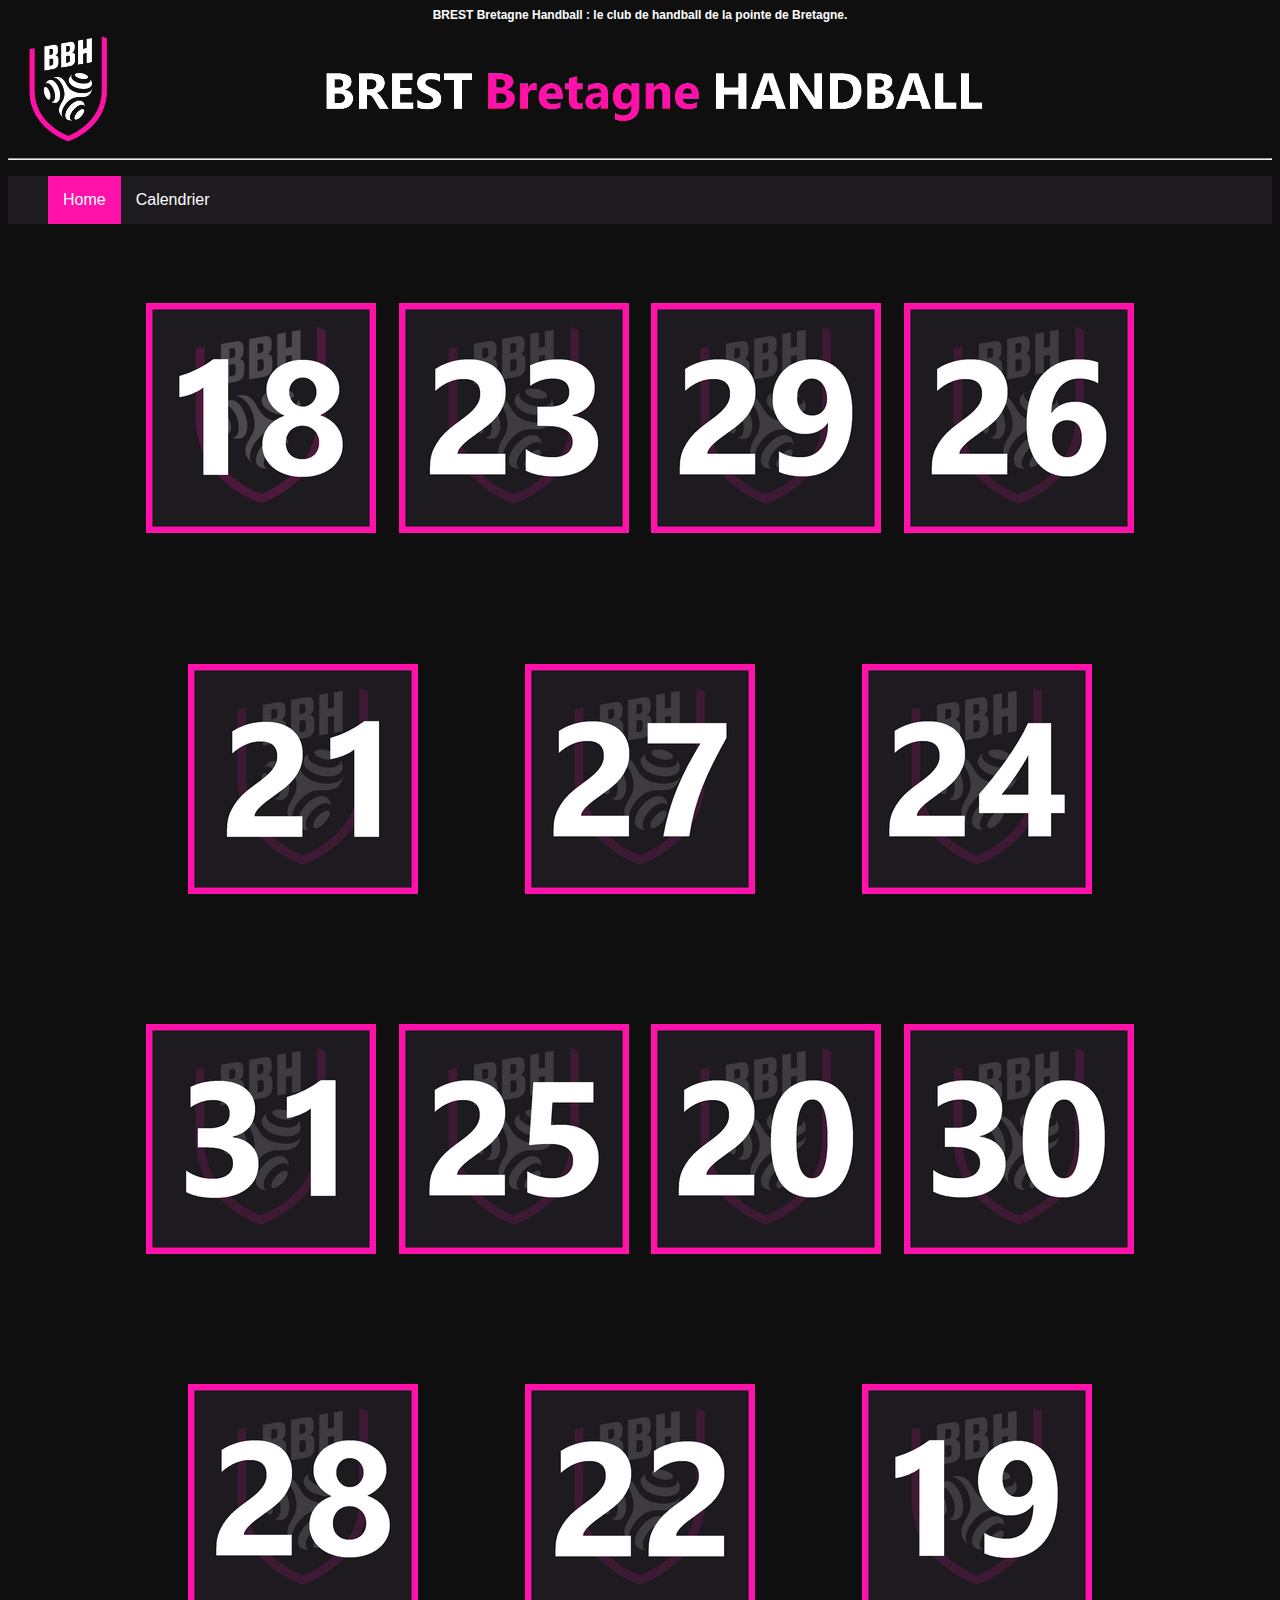
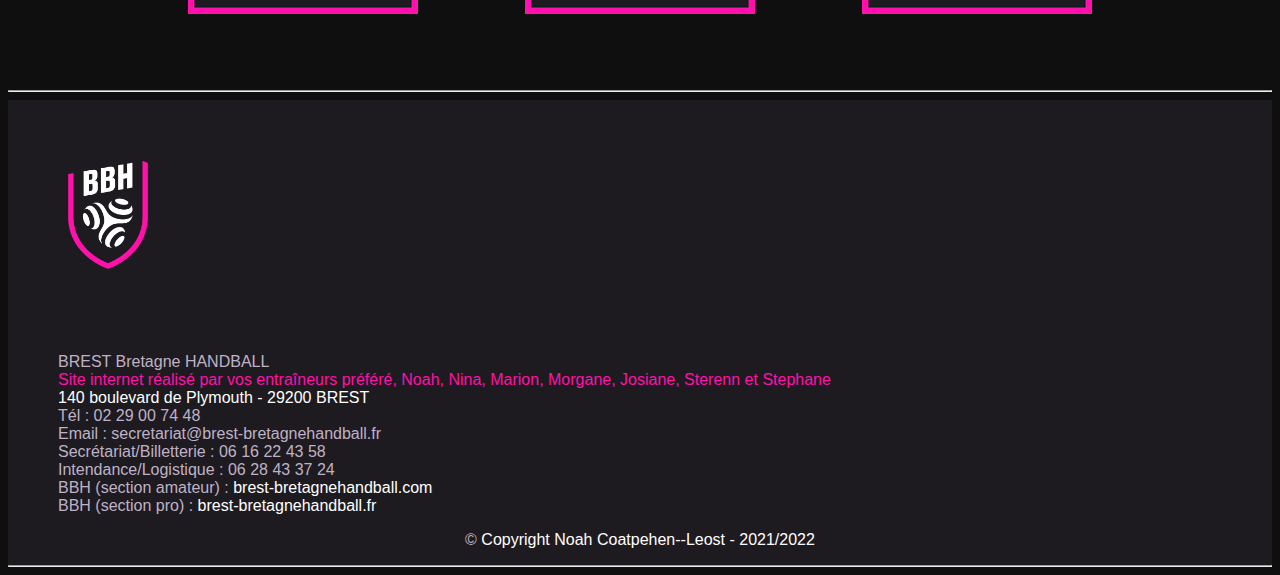
==== index.html @ ed50c21b "Add files via upload" ====
<!DOCTYPE html>
<html lang="fr">
<head>
    <title>Calendrier De L'Avant U9 BBH</title>
    <head>
        <meta name="description" content="Equipe Masculine BBH">
        <meta name="author" content="Coatpehen Leost Noah">
        <meta name="keywords" content="Projet, L1 ISI, Brest">
        <meta charset="UTF-8">
        <title>Calendrier De L'Avant U9</title>
        <link rel="stylesheet" href="css/style.css">
        <link rel="shortcut icon" href="img/favicon.png" type="image/x-icon">
    </head>
</head>

<body>
    <div class=tete>
        <h1>BREST Bretagne Handball : le club de handball de la pointe de Bretagne.</h1>
    </div>

    <div class=logo>
    <img src="img/logo_baniere_6.png" alt="Logo BBH Blanc" width="100%" />
    </div>

    <hr>

    <div class=nav>
    <ul>
        <li class="active"><a href="index.html">Home</a></li>
        <li><a href="page/calendrier.html">Calendrier</a></li>
    </ul>
    </div>
    <div class=cases>
        
        <a href="data/18.pdf"><img src="img/18 petit.png"></a>
        <a href="data/23.pdf"><img src="img/23.png"></a>
        <a href="data/29.jpg"><img src="img/29.png"></a>
        <a href="data/26.jpg"><img src="img/26.png"></a>
    </div>
    <div class=cases_2>
        <a href="data/21.pdf"><img src="img/21.png"></a>
        <a href="data/27.jpg"><img src="img/27.png"></a>
        <a href="data/24.pdf"><img src="img/24.png"></a>
    </div>
    <div class=cases_3>
        <a href="data/31.pdf"><img src="img/31.png"></a>
        <a href="data/25.pdf"><img src="img/25.png"></a>
        <a href="data/20.jpg"><img src="img/20.png"></a>
        <a href="data/30.pdf"><img src="img/30.png"></a>
    </div>
    <div class=cases_4>
        <a href="data/28.jpg"><img src="img/28.png"></a>
        <a href="data/22.pdf"><img src="img/22.png"></a>
        <a href="data/19.pdf"><img src="img/19.png"></a>
    </div>

    <hr>
    <div class=fin>
        <img src="img/logo_blanc.png" alt="Logo BBH Blanc" width="100px" style="margin: 50px"; />
        <p style="margin-left: 50px;">BREST Bretagne HANDBALL<br>
            <a style="color: rgb(255,17,170);">Site internet réalisé par vos entraîneurs préféré, Noah, Nina, Marion, Morgane, Josiane, Sterenn et Stephane</a><br>
            <a href="https://www.google.com/maps/place/140+Bd+de+Plymouth,+29200+Brest/@48.3873925,-4.5222575,17z/data=!3m1!4b1!4m5!3m4!1s0x4816bea12023fe5d:0x4b03109220390fb2!8m2!3d48.3873925!4d-4.5200688">140 boulevard de Plymouth - 29200 BREST</a><br>
            Tél : 02 29 00 74 48<br>
            Email : secretariat@brest-bretagnehandball.fr<br>
            Secrétariat/Billetterie : 06 16 22 43 58<br>
            Intendance/Logistique : 06 28 43 37 24<br>
            BBH (section amateur) : <a href="https://www.brest-bretagnehandball.com">brest-bretagnehandball.com</a><br>
            BBH (section pro) : <a href="https://www.brest-bretagnehandball.fr">brest-bretagnehandball.fr</a><br>

        </p>
        <p style="text-align:center;">&copy; <a href="https://www.instagram.com/noah_coatpehen/?hl=fr">Copyright Noah Coatpehen--Leost - 2021/2022</a></p>
        <hr>
    </div>
    
</body>
</html>
---- css/style.css ----
body{
    background-color: rgb(15, 15, 15);
}

/*Logo et texte de titre*/

.logo{
    font-family: -apple-system, BlinkMacSystemFont, 'Segoe UI', Roboto, Oxygen, Ubuntu, Cantarell, 'Open Sans', 'Helvetica Neue', sans-serif;
    color: rgb(255, 255, 255)
}

.logo p{
    color: rgb(255,17,170);
}





/*Navigation*/

.nav ul{
    list-style-type: none;
    background-color: rgb(30, 27, 32);
    overflow: hidden;
    font-family: -apple-system, BlinkMacSystemFont, 'Segoe UI', Roboto, Oxygen, Ubuntu, Cantarell, 'Open Sans', 'Helvetica Neue', sans-serif;
}

.nav li{
    float:left;
}

.nav li a{
    display: block;
    padding: 15px;
    text-decoration: none;
    color: rgb(255,255,255);
}

.nav li a:hover{
    background-color:rgb(255,17,170);
}

.active{
    background-color:rgb(255,17,170);
}

.nav{
    
    top:0;
}

/*Page de presentation*/

p{
    color:rgb(191,178,198);
    font-family: -apple-system, BlinkMacSystemFont, 'Segoe UI', Roboto, Oxygen, Ubuntu, Cantarell, 'Open Sans', 'Helvetica Neue', sans-serif;
}

h1{
    color:rgb(255,255,255);
    text-align: center;
    font-family: -apple-system, BlinkMacSystemFont, 'Segoe UI', Roboto, Oxygen, Ubuntu, Cantarell, 'Open Sans', 'Helvetica Neue', sans-serif;
}

#PRESENTATION{
    margin-left: auto;
    margin-right: auto;
    width: 80%;
    overflow: hidden;
}

.tete{
    margin-left: auto;
    margin-right: auto;
    color:rgb(255,255,255);
    text-align: center;
    font-size: 6px;
    font-family: -apple-system, BlinkMacSystemFont, 'Segoe UI', Roboto, Oxygen, Ubuntu, Cantarell, 'Open Sans', 'Helvetica Neue', sans-serif;
}

.fin{
    background-color: rgb(30, 27, 32);
}

.fin p a{
    text-decoration: none;
    color: rgb(255, 255, 255)

}

.tableau{
    color:rgb(255,255,255);
    text-align: center;
}

.feuille a{
    text-decoration: rgb(191,178,198);
    color: rgb(191,178,198);
}

.feuille h2{
    color:rgb(191,178,198);
}


/*Carrousel de photos*/

.images{
    display: flex;
    animation-duration: 40s;
    animation-name: Photo;
    animation-iteration-count: infinite;
}

@keyframes Photo {
    0% {
        transform: translateX(0);
    }
    12.5% {
        transform: translateX(-100%);
    }
    25% {
        transform: translateX(-200%);
    }
    37.5% {
        transform: translateX(-300%);
    }
    50% {
        transform: translateX(-400%);
    }
    62.5% {
        transform: translateX(-500%);
    }
    75% {
        transform: translateX(-600%);
    }
    87.5% {
        transform: translateX(-700%);
    }
    100% {
        transform: translateX(0);
    }

}

#legende {
    text-align: center;
    width: 80%;
    margin-left: auto;
    margin-right: auto;
    padding: 2%;
}

#article {
    display: flex;
    width: 80%;
    margin-left: auto;
    margin-right: auto;
    color: rgb(191,178,198);
    font-family: -apple-system, BlinkMacSystemFont, 'Segoe UI', Roboto, Oxygen, Ubuntu, Cantarell, 'Open Sans', 'Helvetica Neue', sans-serif;
    justify-content: space-around;
    padding: 5%;


}

.gauche {
    display: flex;
    justify-content: flex-start;
}


#article table th{
    background-color: rgb(255,17,170);
    color:rgb(15, 15, 15);
    height:50px;
    text-align: center;
    padding: 5px;
}

#article table{
    border-collapse: collapse;
    width: 100%;
}

#article table td{
    height:30px;
    text-align: center;
    border: 3px solid rgb(15, 15, 15);

}

#article .gauche table {
    width: 100%;
}

.InC {
    font-family: -apple-system, BlinkMacSystemFont, 'Segoe UI', Roboto, Oxygen, Ubuntu, Cantarell, 'Open Sans', 'Helvetica Neue', sans-serif;
    color: rgb(191,178,198);
}

.social{
    display: flex;
    width: 80%;
    margin-left: auto;
    margin-right: auto;
    justify-content: space-around;
    padding: 5%;
}

.social .twitter {
    width: 50%;
}

.lien{
    display: flex;
    width: 35%;
    margin-left: auto;
    margin-right: auto;
    padding: 5%;
    
}

.cases{
    display: flex;
    width: 80%;
    margin-left: auto;
    margin-right: auto;
    justify-content: space-around;
    padding: 5%;

}

.cases_2{
    display: flex;
    width: 80%;
    margin-left: auto;
    margin-right: auto;
    justify-content: space-around;
    padding: 5%;
}

.cases_3{
    display: flex;
    width: 80%;
    margin-left: auto;
    margin-right: auto;
    justify-content: space-around;
    padding: 5%;
}

.cases_4{
    display: flex;
    width: 80%;
    margin-left: auto;
    margin-right: auto;
    justify-content: space-around;
    padding: 5%;
}
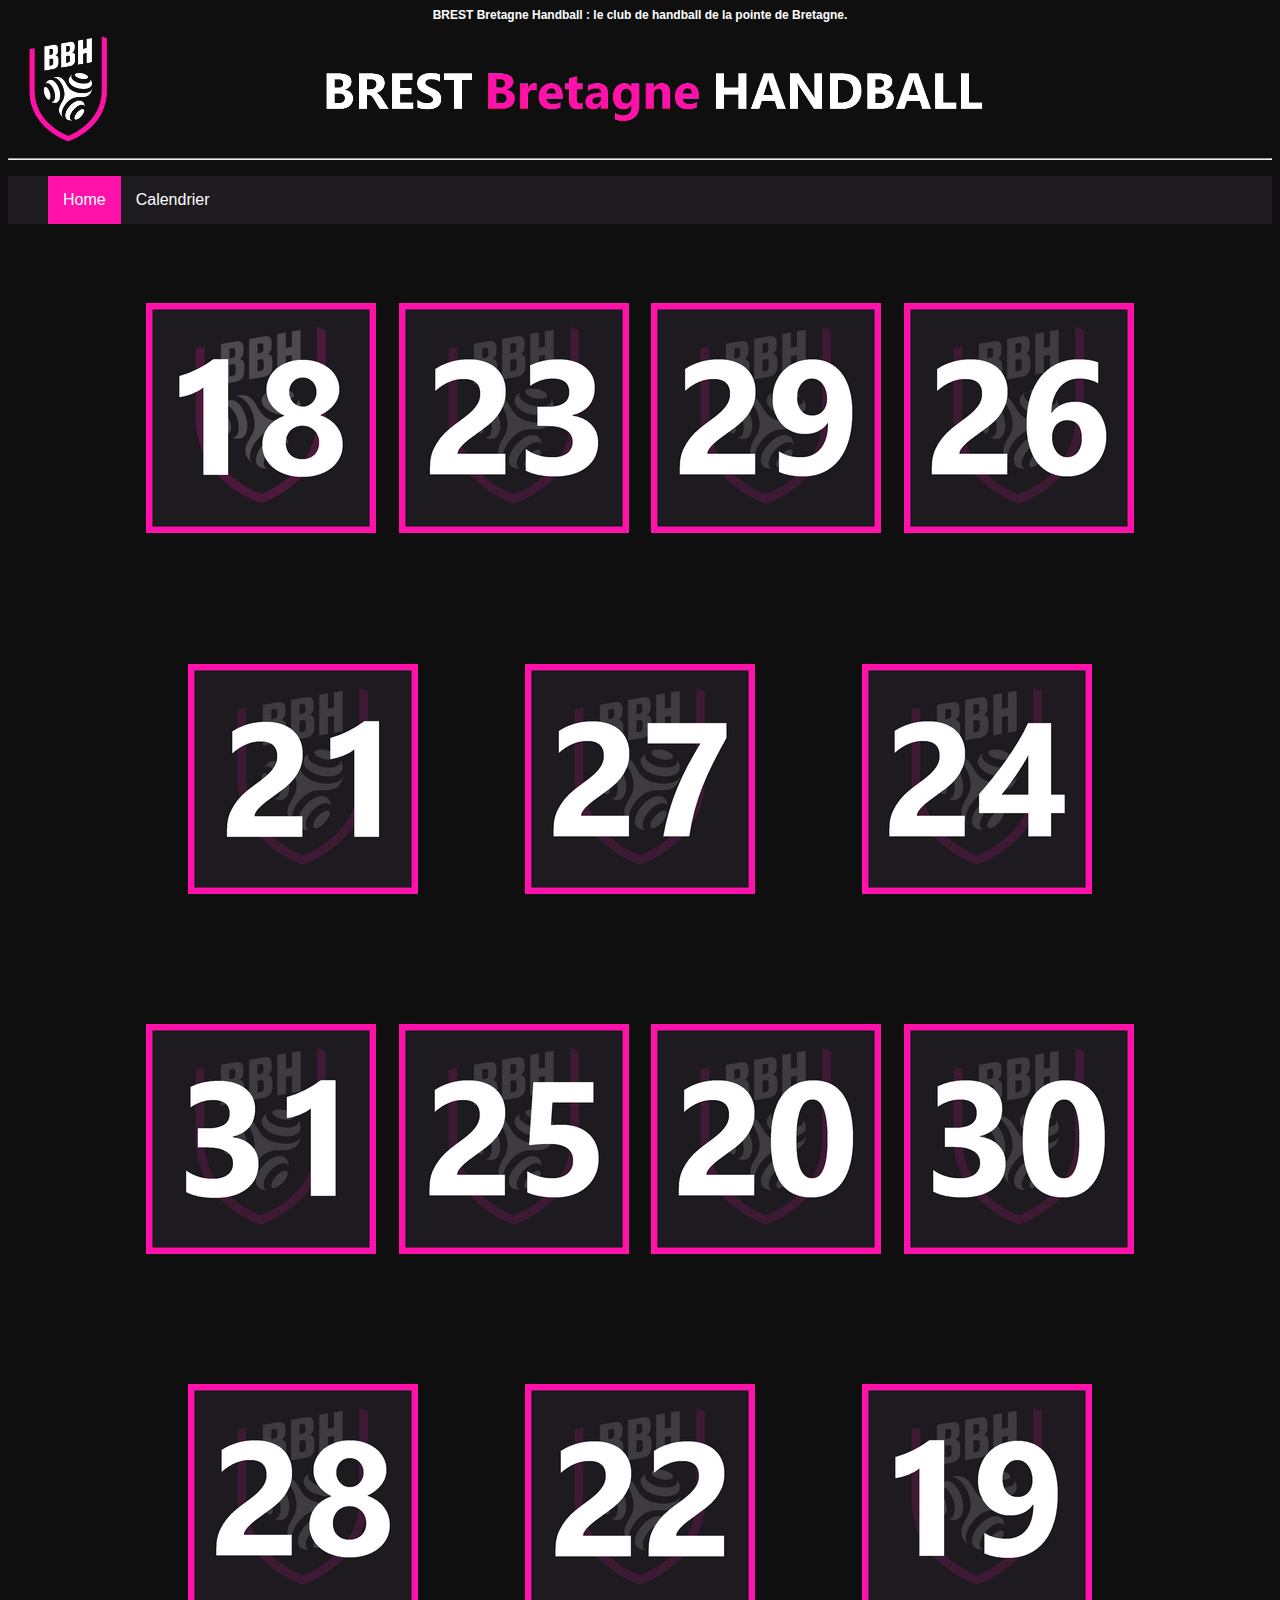
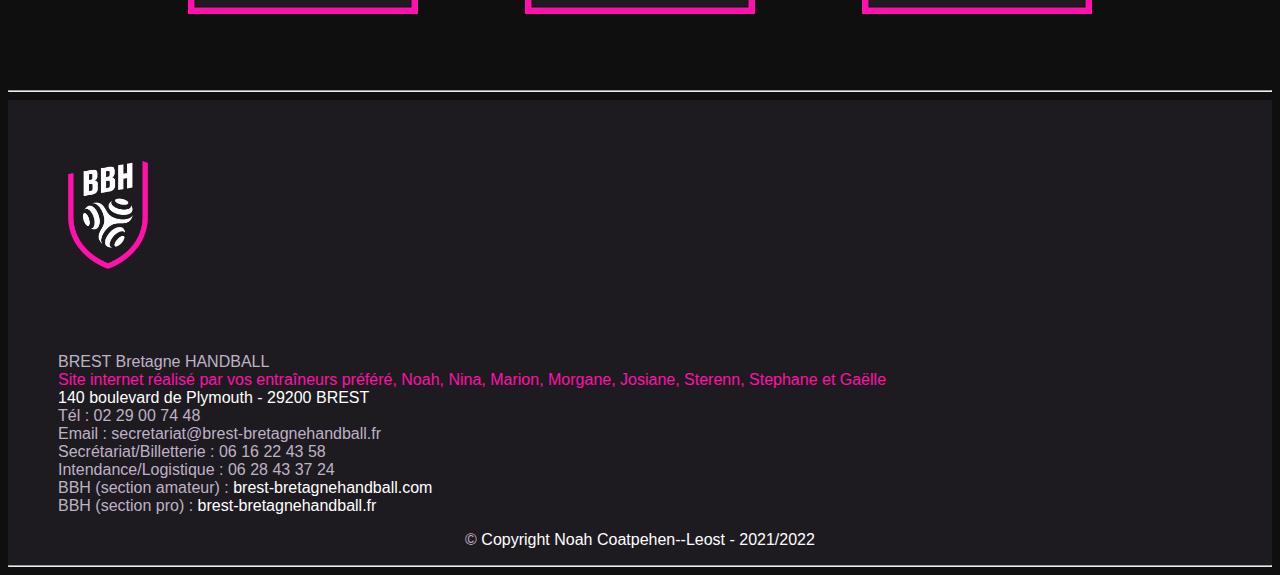
==== commit 2ba3b535: "Update index.html" ====
--- a/index.html
+++ b/index.html
@@ -51,14 +51,14 @@
     <div class=cases_4>
         <a href="data/28.jpg"><img src="img/28.png"></a>
         <a href="data/22.pdf"><img src="img/22.png"></a>
-        <a href="data/19.pdf"><img src="img/19.png"></a>
+        <a href="data/19_bis.pdf"><img src="img/19.png"></a>
     </div>
 
     <hr>
     <div class=fin>
         <img src="img/logo_blanc.png" alt="Logo BBH Blanc" width="100px" style="margin: 50px"; />
         <p style="margin-left: 50px;">BREST Bretagne HANDBALL<br>
-            <a style="color: rgb(255,17,170);">Site internet réalisé par vos entraîneurs préféré, Noah, Nina, Marion, Morgane, Josiane, Sterenn et Stephane</a><br>
+            <a style="color: rgb(255,17,170);">Site internet réalisé par vos entraîneurs préféré, Noah, Nina, Marion, Morgane, Josiane, Sterenn, Stephane et Gaëlle</a><br>
             <a href="https://www.google.com/maps/place/140+Bd+de+Plymouth,+29200+Brest/@48.3873925,-4.5222575,17z/data=!3m1!4b1!4m5!3m4!1s0x4816bea12023fe5d:0x4b03109220390fb2!8m2!3d48.3873925!4d-4.5200688">140 boulevard de Plymouth - 29200 BREST</a><br>
             Tél : 02 29 00 74 48<br>
             Email : secretariat@brest-bretagnehandball.fr<br>
@@ -73,4 +73,4 @@
     </div>
     
 </body>
-</html>+</html>
